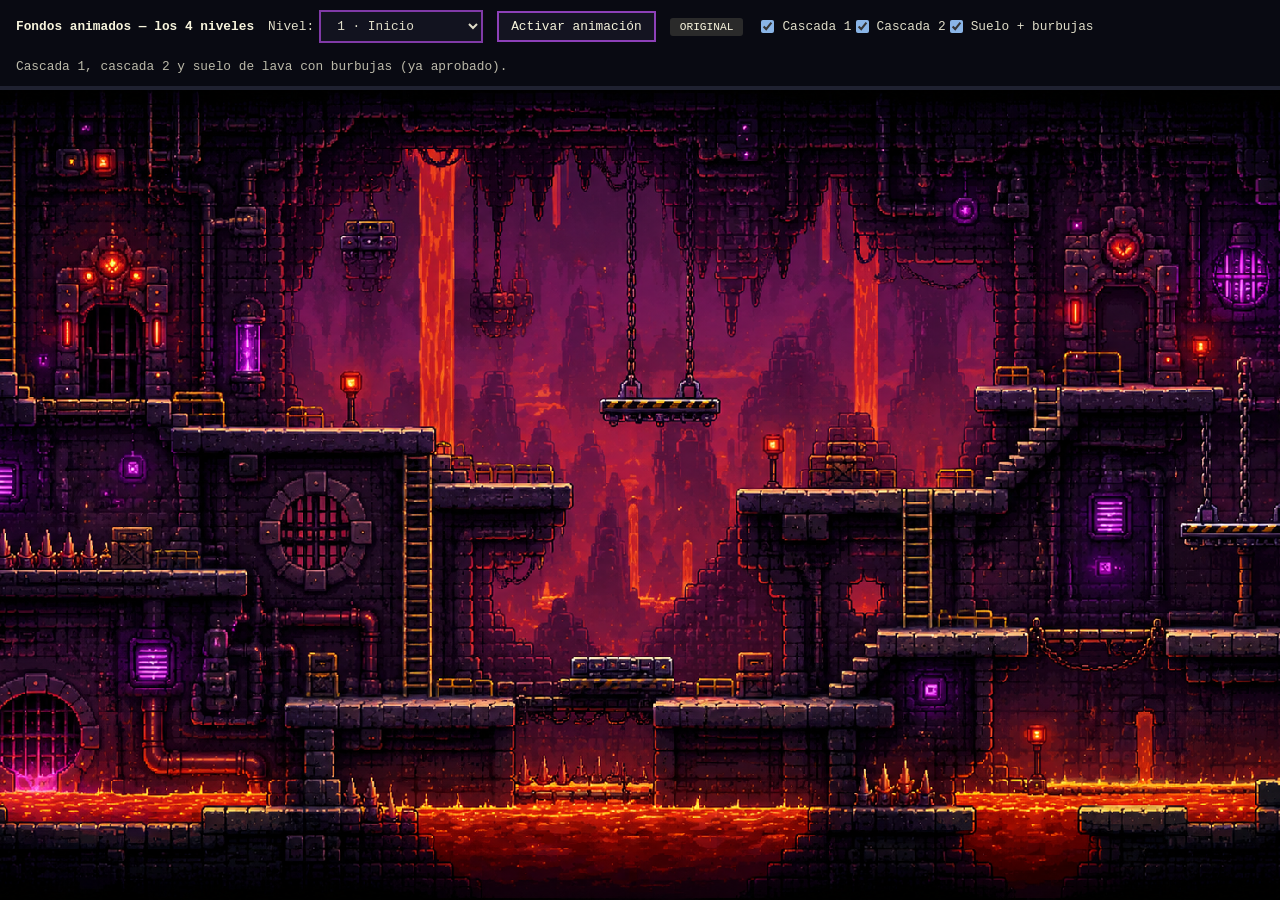
==== portfolio-juego/experimentos/lava-animada/comparacion-todos.html @ 850ff4bb "Respaldo: portfolio original + experimento de animaciones sin integrar Punto de restauracion previo " ====
<!doctype html>
<html lang="es">
<head>
<meta charset="UTF-8">
<meta name="viewport" content="width=device-width, initial-scale=1.0">
<title>Prueba: fondos animados de los 4 niveles (experimento aislado)</title>
<link rel="stylesheet" href="../../src/css/estilos.css">
<link rel="stylesheet" href="../../src/css/escenario.css">
<style>
  body { overflow-y: auto; }
  .barra-prueba {
    position: sticky; top: 0; z-index: 100;
    display: flex; align-items: center; gap: 14px; flex-wrap: wrap;
    padding: 10px 16px; background: #090a12; border-bottom: 4px solid #1f2130;
    font-family: var(--fuente-pixel); color: #f7f4dc; font-size: 0.8rem;
  }
  .barra-prueba button, .barra-prueba select {
    font: inherit; padding: 6px 12px; cursor: pointer;
    background: #141421; color: #f7f4dc; border: 2px solid rgba(199,86,255,.68);
  }
  .barra-prueba button[aria-pressed="true"] { background: #3a1a40; border-color: #ff6b6b; }
  .barra-prueba label { display: inline-flex; align-items: center; gap: 5px; opacity: .9; }
  .barra-prueba .etiqueta { padding: 3px 10px; border-radius: 3px; font-size: 0.7rem; }
  .etiqueta.original { background: #2a2a2a; }
  .etiqueta.animado { background: #5a2a1a; color: #ffb37a; }
  .capa-animada {
    position: absolute; inset: 0;
    image-rendering: pixelated;
    background-repeat: no-repeat; background-size: cover; background-position: center top;
    transition: opacity 120ms ease;
    pointer-events: none;
  }
  .capa-animada.oculta { opacity: 0; }
  .nombre-nivel { opacity: .75; flex-basis: 100%; line-height: 1.5; }
  .capa-sprite {
    position: absolute;
    image-rendering: pixelated;
    /* transform-origin se fija por JS, por objeto, en el punto real de anclaje de la cadena */
    transition: opacity 120ms ease;
    pointer-events: none;
  }
  .capa-sprite.oculta { opacity: 0; }
  .capa-sprite.oscila1 { animation: oscilarCadena1 3.2s ease-in-out infinite; }
  .capa-sprite.oscila2 { animation: oscilarCadena2 2.6s ease-in-out infinite; }
  @keyframes oscilarCadena1 {
    0%, 100% { transform: rotate(-7deg); }
    50% { transform: rotate(7deg); }
  }
  @keyframes oscilarCadena2 {
    0%, 100% { transform: rotate(6deg); }
    50% { transform: rotate(-5deg); }
  }
</style>
</head>
<body>
  <div class="barra-prueba">
    <strong>Fondos animados — los 4 niveles</strong>
    <label>Nivel:
      <select id="selNivel">
        <option value="1">1 · Inicio</option>
        <option value="2">2 · Experiencia</option>
        <option value="3">3 · Proyectos</option>
        <option value="4">4 · Contacto</option>
      </select>
    </label>
    <button id="btnToggle" type="button" aria-pressed="false">Activar animación</button>
    <span id="etiquetaEstado" class="etiqueta original">ORIGINAL</span>
    <span id="opcionesCapas"></span>
    <span id="nombreCapa" class="nombre-nivel"></span>
  </div>

  <main id="escenario" class="escenario" data-nivel-actual="1">
    <div id="capaExtra1" class="capa-animada oculta"></div>
    <div id="capaExtra2" class="capa-animada oculta"></div>
    <div id="capaExtra3" class="capa-animada oculta"></div>
    <img id="capaSprite1" class="capa-sprite oculta" alt="">
    <img id="capaSprite2" class="capa-sprite oculta" alt="">
  </main>

<script>
(function(){
  const NUM_FRAMES = 8;
  const MS_POR_FRAME = 160;

  // Cada nivel: lista de capas. tipo "onda" = fotogramas de fondo completo (como las cascadas).
  // tipo "sprite" = imagen de fondo alternativa + sprite independiente con rotacion CSS.
  const NIVELES = {
    1: {
      descripcion: 'Cascada 1, cascada 2 y suelo de lava con burbujas (ya aprobado).',
      capas: [
        { id: 'cascada1', nombre: 'Cascada 1', prefijo: 'cascada1', activaPorDefecto: true },
        { id: 'cascada2', nombre: 'Cascada 2', prefijo: 'cascada2', activaPorDefecto: true },
        { id: 'suelo1', nombre: 'Suelo + burbujas', prefijo: 'suelo', activaPorDefecto: true }
      ]
    },
    2: {
      descripcion: 'Agua de fondo, 6 lámparas parpadeando, y los DOS objetos colgantes (jaula-farol y cajón) oscilando en su cadena, con silueta recortada (ya no un rectángulo opaco) y el hueco parcheado en el fondo.',
      capas: [
        { id: 'agua2', nombre: 'Agua de fondo', prefijo: 'agua2', activaPorDefecto: true },
        { id: 'lamparas2', nombre: 'Lámparas', prefijo: 'lamparas2', activaPorDefecto: true }
      ],
      fondoAlternativo: 'recursos/frames/fondo2-parcheado.png',
      sprites: [
        {
          // Primer ajuste (w:179) usaba el ANCHO TOTAL del contenido (caja + cadena larga) como
          // si fuera el ancho real del objeto -- de ahi que saliera "enorme". Recalculado
          // comparando contra la jaula real pintada en escenario2.png: la caja (la parte mas
          // ancha) mide ~60px ahi, no ~120. Escala = 60 / 594 (ancho max. de fila en el PNG
          // nuevo) = 0.101. Posicion bajada un poco (y) para que no quede "muy arriba".
          id: 'jaula2', nombre: 'Jaula-farol oscilando',
          spriteSrc: 'recursos/frames/jaula2-sprite-v2.png',
          x: 147, y: 95, w: 90, claseOscilar: 'oscila1',
          origenXPct: 50.4, origenYPct: 0.0,
          activaPorDefecto: true
        },
        {
          // cajon2-sprite.png tambien reexportado a otra resolucion (836x1881, antes 50x260)
          id: 'cajon2', nombre: 'Cajón colgante oscilando',
          spriteSrc: 'recursos/frames/cajon2-sprite.png',
          x: 487, y: 366, w: 105, claseOscilar: 'oscila2',
          origenXPct: 50.0, origenYPct: 3.6,
          activaPorDefecto: true
        }
      ]
    },
    3: {
      descripcion: 'Agua de fondo, brillos morados/cálidos en faroles/piedras/velas (8 puntos), y la pantalla del ordenador con un radar que barre y pulsa.',
      capas: [
        { id: 'agua3', nombre: 'Agua de fondo', prefijo: 'agua3', activaPorDefecto: true },
        { id: 'brillos3', nombre: 'Brillos de faroles/piedras', prefijo: 'brillos3', activaPorDefecto: true },
        { id: 'pantalla3', nombre: 'Pantalla del ordenador', prefijo: 'pantalla3', activaPorDefecto: true }
      ]
    },
    4: {
      descripcion: 'Agua de fondo (y865-920) y 4 esferitas de señal viajando desde cada icono de contacto (email/github → antena izquierda, linkedin/cv → antena derecha) hasta el nodo inferior de su antena, con una cola corta y desvanecido al salir/llegar.',
      capas: [
        { id: 'agua4', nombre: 'Agua de fondo', prefijo: 'agua4', activaPorDefecto: true },
        { id: 'ondas4', nombre: 'Ondas de antena', prefijo: 'ondas4', activaPorDefecto: true }
      ]
    }
  };

  const escenario = document.getElementById('escenario');
  const capasExtra = [document.getElementById('capaExtra1'), document.getElementById('capaExtra2'), document.getElementById('capaExtra3')];
  const capasSprite = [document.getElementById('capaSprite1'), document.getElementById('capaSprite2')];
  const selNivel = document.getElementById('selNivel');
  const boton = document.getElementById('btnToggle');
  const etiqueta = document.getElementById('etiquetaEstado');
  const nombreCapa = document.getElementById('nombreCapa');
  const opcionesCapas = document.getElementById('opcionesCapas');

  let indice = 0, activo = false, intervalo = null;
  let capasActivasNivel = []; // las definiciones de capa (tipo onda) con su checkbox

  function construirUICapas(){
    opcionesCapas.innerHTML = '';
    const nivel = NIVELES[selNivel.value];
    capasActivasNivel = [];
    for (const capa of nivel.capas){
      const id = 'chk_' + capa.id;
      const label = document.createElement('label');
      const chk = document.createElement('input');
      chk.type = 'checkbox'; chk.id = id; chk.checked = capa.activaPorDefecto;
      chk.addEventListener('change', aplicarVisibilidad);
      label.appendChild(chk);
      label.append(' ' + capa.nombre);
      opcionesCapas.appendChild(label);
      capasActivasNivel.push({ def: capa, chk });
    }
    for (const s of (nivel.sprites || [])){
      const id = 'chk_' + s.id;
      const label = document.createElement('label');
      const chk = document.createElement('input');
      chk.type = 'checkbox'; chk.id = id; chk.checked = s.activaPorDefecto;
      chk.addEventListener('change', aplicarVisibilidad);
      label.appendChild(chk);
      label.append(' ' + s.nombre);
      opcionesCapas.appendChild(label);
      capasActivasNivel.push({ def: s, chk, esSprite: true });
    }
  }

  function pintarFrame(){
    const nivel = NIVELES[selNivel.value];
    capasExtra.forEach((el, i) => {
      const capa = nivel.capas[i];
      el.style.backgroundImage = capa ? `url("recursos/frames/${capa.prefijo}-${indice}.png")` : 'none';
    });
  }

  function siguienteFrame(){
    indice = (indice + 1) % NUM_FRAMES;
    pintarFrame();
  }

  function aplicarVisibilidad(){
    const nivel = NIVELES[selNivel.value];
    capasExtra.forEach((el, i) => {
      const capa = nivel.capas[i];
      const entrada = capasActivasNivel.find(c => c.def === capa);
      const visible = activo && capa && entrada && entrada.chk.checked;
      el.classList.toggle('oculta', !visible);
    });
    const sprites = nivel.sprites || [];
    let algunSpriteVisible = false;
    capasSprite.forEach((el, i) => {
      const s = sprites[i];
      if (!s) { el.classList.add('oculta'); el.className = 'capa-sprite oculta'; return; }
      const entrada = capasActivasNivel.find(c => c.def === s);
      const visible = activo && entrada && entrada.chk.checked;
      el.className = 'capa-sprite' + (visible ? ` ${s.claseOscilar}` : ' oculta');
      if (visible) algunSpriteVisible = true;
    });
    if (nivel.fondoAlternativo && algunSpriteVisible) {
      escenario.style.setProperty('background-image', `url("${nivel.fondoAlternativo}")`, 'important');
    } else {
      escenario.style.removeProperty('background-image');
    }
  }

  function posicionarSprites(){
    const nivel = NIVELES[selNivel.value];
    const sprites = nivel.sprites || [];
    const anchoImg = 1672, altoImg = 941;
    capasSprite.forEach((el, i) => {
      const s = sprites[i];
      if (!s) return;
      el.src = s.spriteSrc;
      el.style.left = (s.x / anchoImg * 100) + '%';
      el.style.top = (s.y / altoImg * 100) + '%';
      el.style.width = (s.w / anchoImg * 100) + '%';
      el.style.transformOrigin = `${s.origenXPct}% ${s.origenYPct}%`;
    });
  }

  selNivel.addEventListener('change', () => {
    escenario.dataset.nivelActual = selNivel.value;
    nombreCapa.textContent = NIVELES[selNivel.value].descripcion;
    indice = 0;
    construirUICapas();
    posicionarSprites();
    pintarFrame();
    aplicarVisibilidad();
  });

  nombreCapa.textContent = NIVELES[selNivel.value].descripcion;
  construirUICapas();
  posicionarSprites();
  pintarFrame();

  boton.addEventListener('click', () => {
    activo = !activo;
    boton.setAttribute('aria-pressed', String(activo));
    boton.textContent = activo ? 'Desactivar animación' : 'Activar animación';
    etiqueta.textContent = activo ? 'ANIMADO' : 'ORIGINAL';
    etiqueta.className = 'etiqueta ' + (activo ? 'animado' : 'original');
    aplicarVisibilidad();
    if (activo && !intervalo) intervalo = setInterval(siguienteFrame, MS_POR_FRAME);
    else if (!activo && intervalo) { clearInterval(intervalo); intervalo = null; }
  });
})();
</script>
</body>
</html>
---- portfolio-juego/src/css/estilos.css ----
:root {
    color-scheme: dark;
    --color-cielo-arriba: #17386f;
    --color-cielo-medio: #2c6f91;
    --color-cielo-abajo: #79b7a1;
    --color-suelo: #2b2436;
    --color-suelo-borde: #79e06e;
    --color-panel: #12121c;
    --color-panel-borde: #f1cf60;
    --color-texto: #f7f4dc;
    --color-texto-suave: #c9d7cf;
    --color-acento: #5ee1d2;
    --color-peligro: #ff6b6b;
    --sombra-pixel: 0 4px 0 #000000;
    --fuente-pixel: "Courier New", Courier, monospace;
    --alto-cabecera: 72px;
    --alto-pie: 48px;
    --alto-escenario: 56.28vw;
}

* {
    box-sizing: border-box;
}

html,
body {
    width: 100%;
    min-height: 100%;
    margin: 0;
}

body {
    display: flex;
    flex-direction: column;
    min-height: 100vh;
    overflow-x: hidden;
    overflow-y: auto;
    background: #0b0d16;
    color: var(--color-texto);
    font-family: var(--fuente-pixel);
}

@media (pointer: coarse), (max-width: 1024px), (max-height: 520px) {
    html,
    body {
        overscroll-behavior: none;
    }
}

button {
    font: inherit;
}

.oculto {
    display: none !important;
}

.cabecera-portfolio {
    position: relative;
    z-index: 30;
    display: flex;
    align-items: center;
    justify-content: space-between;
    flex: 0 0 var(--alto-cabecera);
    height: var(--alto-cabecera);
    padding: 0 28px;
    background: #090a12;
    border-bottom: 4px solid #1f2130;
    box-shadow: 0 5px 0 rgba(0, 0, 0, 0.45);
}

.marca-portfolio {
    flex: 0 1 auto;
    min-width: 0;
    color: var(--color-texto);
    font-size: 1.05rem;
    font-weight: 700;
    white-space: nowrap;
}

.menu-portfolio {
    display: flex;
    align-items: center;
    gap: 18px;
    white-space: nowrap;
}

.acciones-cabecera {
    display: flex;
    align-items: center;
    justify-content: flex-end;
    gap: 16px;
    flex: 1 1 auto;
    min-width: 0;
    margin-left: 24px;
}

.selector-idioma {
    display: inline-flex;
    align-items: center;
    flex: 0 0 auto;
    gap: 6px;
    color: var(--color-texto-suave);
    font-size: 0.66rem;
    white-space: nowrap;
}

.selector-idioma select {
    min-width: 78px;
    max-width: 92px;
    padding: 4px 6px;
    color: #f7f4dc;
    background: #141421;
    border: 2px solid rgba(199, 86, 255, 0.68);
    box-shadow: 0 0 10px rgba(199, 86, 255, 0.18);
    font: inherit;
    cursor: pointer;
}

.boton-sonido {
    display: grid;
    place-items: center;
    flex: 0 0 40px;
    width: 40px;
    height: 40px;
    padding: 0;
    color: #f7f4dc;
    background: transparent;
    border: 1px solid transparent;
    border-radius: 4px;
    cursor: pointer;
    transition: background 160ms ease, box-shadow 160ms ease;
}

.boton-sonido img {
    filter: invert(1);
}

.boton-sonido[hidden],
.boton-sonido img[hidden] {
    display: none;
}

.boton-sonido:hover,
.boton-sonido:focus-visible {
    background: #271323;
    box-shadow: 0 0 12px #ff4c4c55;
}

.boton-sonido:focus-visible {
    outline: 2px solid #ff6b6b;
    outline-offset: 2px;
}

.boton-sonido[aria-pressed="false"] img {
    opacity: 0.55;
}

.mezclador-audio {
    position: relative;
    flex: 0 0 auto;
}

.boton-mezclador {
    display: grid;
    place-items: center;
    flex: 0 0 40px;
    width: 40px;
    height: 40px;
    padding: 0;
    color: #f7f4dc;
    background: transparent;
    border: 1px solid transparent;
    border-radius: 4px;
    cursor: pointer;
    transition: background 160ms ease, box-shadow 160ms ease, color 160ms ease;
}

.boton-mezclador:hover,
.boton-mezclador:focus-visible {
    background: #271323;
    box-shadow: 0 0 12px #c756ff44;
}

.boton-mezclador:focus-visible {
    outline: 2px solid #c756ff;
    outline-offset: 2px;
}

.boton-mezclador[aria-expanded="true"] {
    color: #e8b8ff;
    background: #271323;
}

.panel-mezclador {
    position: absolute;
    top: calc(100% + 10px);
    right: 0;
    z-index: 40;
    display: flex;
    flex-direction: column;
    gap: 10px;
    min-width: 168px;
    padding: 14px 16px;
    background: #141421;
    border: 2px solid rgba(199, 86, 255, 0.68);
    border-radius: 6px;
    box-shadow: 0 0 10px rgba(199, 86, 255, 0.18), 0 8px 20px rgba(0, 0, 0, 0.45);
}

.panel-mezclador.oculto {
    display: none;
}

.fila-mezclador {
    display: flex;
    flex-direction: column;
    gap: 4px;
    font-size: 0.66rem;
    color: var(--color-texto-suave);
}

.fila-mezclador input[type="range"] {
    width: 100%;
    accent-color: #c756ff;
}

@media (max-width: 620px) {
    .panel-mezclador {
        right: -8px;
        min-width: 150px;
    }
}

@media (max-width: 480px) {
    /* La cabecera ya va justa de espacio en movil vertical; el mute general basta ahi
       y el mezclador fino sigue disponible en el resto de anchos. */
    .mezclador-audio {
        display: none;
    }
}

.selector-idioma select:hover,
.selector-idioma select:focus-visible {
    outline: none;
    border-color: #ff6b6b;
    box-shadow:
        0 0 8px rgba(255, 76, 76, 0.52),
        0 0 14px rgba(199, 86, 255, 0.26);
}

.menu-portfolio a {
    position: relative;
    color: var(--color-texto-suave);
    font-size: 0.9rem;
    text-decoration: none;
    text-shadow: 0 0 0 transparent;
    transition:
        color 160ms ease,
        text-shadow 160ms ease,
        filter 160ms ease;
}

.menu-portfolio a:hover,
.menu-portfolio a:focus-visible {
    color: #ffd7d7;
    outline: none;
    text-shadow:
        0 0 5px rgba(255, 76, 76, 0.95),
        0 0 12px rgba(255, 46, 70, 0.62);
    filter: drop-shadow(0 0 6px rgba(255, 46, 70, 0.36));
}

.menu-portfolio a.enlace-activo {
    color: #f2dcff;
    text-shadow:
        0 0 5px rgba(202, 91, 255, 0.95),
        0 0 14px rgba(151, 62, 255, 0.72),
        0 0 24px rgba(93, 47, 255, 0.38);
    filter: drop-shadow(0 0 7px rgba(151, 62, 255, 0.45));
}

.pie-portfolio {
    position: relative;
    z-index: 30;
    display: flex;
    align-items: center;
    justify-content: space-between;
    flex: 0 0 var(--alto-pie);
    height: var(--alto-pie);
    padding: 0 28px;
    color: var(--color-texto-suave);
    background: #090a12;
    border-top: 4px solid #1f2130;
    font-size: 0.78rem;
}

.pie-portfolio p {
    margin: 0;
}

@media (max-width: 620px) {
    :root {
        --alto-cabecera: 60px;
        --alto-pie: 58px;
    }

    .cabecera-portfolio {
        padding: 0 16px;
    }

    .acciones-cabecera {
        gap: 8px;
        margin-left: 12px;
    }

    .menu-portfolio {
        gap: 7px;
    }

    .menu-portfolio a {
        font-size: 0.62rem;
    }

    .selector-idioma span {
        display: none;
    }

    .selector-idioma select {
        min-width: 64px;
        max-width: 72px;
        padding: 3px 5px;
        font-size: 0.58rem;
    }

    .pie-portfolio {
        align-items: flex-start;
        justify-content: center;
        flex-direction: column;
        gap: 4px;
        padding: 8px 16px;
        font-size: 0.68rem;
    }
}

@media (max-height: 520px) and (orientation: landscape), (max-width: 820px) {
    :root {
        --alto-cabecera: 46px;
    }

    .cabecera-portfolio {
        gap: 8px;
        padding: 0 10px;
    }

    .marca-portfolio {
        flex: 1 1 145px;
        max-width: 34vw;
        overflow: hidden;
        font-size: 0.66rem;
        text-overflow: ellipsis;
    }

    .acciones-cabecera {
        flex: 0 1 auto;
        gap: 6px;
        margin-left: 0;
    }

    .menu-portfolio {
        gap: 6px;
    }

    .menu-portfolio a {
        font-size: 0.54rem;
    }

    .selector-idioma {
        font-size: 0.54rem;
    }

    .selector-idioma span {
        display: none;
    }

    .selector-idioma select {
        min-width: 58px;
        max-width: 66px;
        padding: 2px 4px;
        border-width: 1px;
        font-size: 0.52rem;
    }
}

@media (max-width: 430px) {
    :root {
        --alto-cabecera: 78px;
    }

    .cabecera-portfolio {
        display: grid;
        grid-template-columns: minmax(0, 1fr) auto 32px;
        grid-template-rows: 40px 26px;
        gap: 0 8px;
    }

    .acciones-cabecera {
        display: contents;
    }

    .selector-idioma {
        grid-column: 2;
        grid-row: 1;
    }

    .boton-sonido {
        grid-column: 3;
        grid-row: 1;
        flex-basis: 32px;
        width: 32px;
        height: 36px;
    }

    .marca-portfolio {
        grid-column: 1;
        grid-row: 1;
        max-width: none;
        overflow: hidden;
        font-size: 0.58rem;
        text-overflow: ellipsis;
    }

    .menu-portfolio {
        grid-column: 1 / -1;
        grid-row: 2;
        justify-content: space-between;
        gap: 5px;
    }

    .menu-portfolio a {
        font-size: 0.5rem;
    }
}
---- portfolio-juego/src/css/escenario.css ----
.escenario {
    position: relative;
    flex: 1 1 auto;
    overflow: hidden;
    height: max(calc(100vh - var(--alto-cabecera) - var(--alto-pie)), var(--alto-escenario));
    min-height: 0;
    width: 100%;
    isolation: isolate;
    background:
        url("../assets/imagenes/escenarios/escenario1.png") center top / cover no-repeat,
        linear-gradient(180deg, var(--color-cielo-arriba) 0%, var(--color-cielo-medio) 48%, var(--color-cielo-abajo) 100%);
    image-rendering: pixelated;
}

.escenario[data-nivel-actual="2"] {
    background:
        url("../assets/imagenes/escenarios/escenario2.png") center top / cover no-repeat,
        linear-gradient(180deg, #2b1642 0%, #57224c 48%, #1b1530 100%);
}

.escenario[data-nivel-actual="3"] {
    background:
        url("../assets/imagenes/escenarios/escenario3.png") center top / cover no-repeat,
        linear-gradient(180deg, #30253e 0%, #4f3858 48%, #1b1828 100%);
}

.escenario[data-nivel-actual="4"] {
    background:
        url("../assets/imagenes/escenarios/escenario4.png") center top / cover no-repeat,
        linear-gradient(180deg, #100b1f 0%, #241437 48%, #070815 100%);
}

.fondo-cielo {
    position: absolute;
    inset: 0;
    z-index: -4;
    background:
        radial-gradient(circle at 12% 18%, rgba(255, 246, 183, 0.9) 0 28px, transparent 30px),
        linear-gradient(90deg, transparent 0 12px, rgba(255, 255, 255, 0.12) 12px 16px, transparent 16px 42px);
    background-size: auto, 84px 100%;
}

.fondo-cielo,
.fondo-ciudad,
.plataforma-fondo {
    display: none;
}

.fondo-ciudad {
    position: absolute;
    right: 0;
    bottom: 76px;
    left: 0;
    z-index: -3;
    height: 34vh;
    min-height: 210px;
    opacity: 0.7;
    background:
        linear-gradient(90deg, transparent 0 4%, #26334b 4% 10%, transparent 10% 15%, #1d2942 15% 28%, transparent 28% 33%, #2d3851 33% 44%, transparent 44% 52%, #212e49 52% 66%, transparent 66% 72%, #33405a 72% 83%, transparent 83% 100%),
        repeating-linear-gradient(90deg, rgba(255, 214, 112, 0.45) 0 8px, transparent 8px 26px);
    background-position: bottom;
    background-repeat: no-repeat;
}

.nivel {
    position: absolute;
    inset: 0;
}

.nivel-activo {
    display: block;
}

.bloque-experiencia-nivel {
    position: absolute;
    top: 11.4%;
    right: 10.4%;
    bottom: 13.8%;
    left: 51.2%;
    z-index: 4;
    display: none;
    flex-direction: column;
    min-width: 0;
    padding: 20px 22px 18px;
    color: #f7efff;
    background:
        linear-gradient(180deg, rgba(9, 8, 19, 0.45), rgba(7, 6, 16, 0.58)),
        repeating-linear-gradient(0deg, rgba(196, 89, 255, 0.06) 0 1px, transparent 1px 14px);
    border: 0;
    box-shadow:
        0 0 32px rgba(111, 34, 185, 0.14) inset,
        0 0 22px rgba(184, 68, 255, 0.16);
    image-rendering: auto;
}

.escenario[data-nivel-actual="2"] .bloque-experiencia-nivel {
    display: flex;
}

.formulario-contacto-nivel {
    position: absolute;
    top: 22.5%;
    right: 10.2%;
    bottom: 13.5%;
    left: 55.2%;
    z-index: 4;
    display: none;
    min-width: 0;
    padding: 18px 20px;
    color: #f7efff;
    background:
        linear-gradient(180deg, rgba(8, 7, 18, 0.4), rgba(7, 6, 16, 0.58)),
        repeating-linear-gradient(0deg, rgba(199, 86, 255, 0.055) 0 1px, transparent 1px 13px);
    box-shadow:
        5px 0 0 rgba(199, 86, 255, 0.55) inset,
        0 0 26px rgba(199, 86, 255, 0.16) inset,
        0 0 20px rgba(199, 86, 255, 0.12);
    image-rendering: auto;
}

.escenario[data-nivel-actual="4"] .formulario-contacto-nivel {
    display: block;
}

.formulario-contacto-nivel.formulario-contacto-destacado {
    animation: formulario-contacto-pulso 520ms ease-out 2;
}

.etiqueta-contacto-nivel {
    display: block;
    margin-bottom: 8px;
    color: #ff8b9a;
    font-size: 0.72rem;
    text-shadow: 0 0 8px rgba(255, 76, 76, 0.42);
}

.formulario-contacto-nivel h2 {
    margin: 0 0 8px;
    color: #f7eaff;
    font-size: clamp(1.1rem, 1.7vw, 1.65rem);
    text-shadow:
        0 0 7px rgba(199, 86, 255, 0.9),
        0 0 18px rgba(199, 86, 255, 0.42);
}

.formulario-contacto-nivel p {
    margin: 0 0 14px;
    color: #d8cbe5;
    font-size: 0.78rem;
    line-height: 1.42;
}

.formulario-contacto-nivel form {
    display: grid;
    gap: 10px;
}

.formulario-contacto-nivel label {
    display: grid;
    gap: 5px;
    color: #ffb0bc;
    font-size: 0.72rem;
}

.formulario-contacto-nivel input,
.formulario-contacto-nivel textarea {
    width: 100%;
    min-width: 0;
    padding: 8px 9px;
    color: #f7efff;
    background: rgba(7, 6, 16, 0.7);
    border: 2px solid rgba(199, 86, 255, 0.42);
    box-shadow:
        3px 0 0 rgba(255, 107, 107, 0.72) inset,
        0 0 0 1px rgba(0, 0, 0, 0.58);
    font: inherit;
    font-size: 0.78rem;
}

.formulario-contacto-nivel textarea {
    min-height: 96px;
    max-height: 150px;
    overflow-y: auto;
    resize: vertical;
    scrollbar-color: #c756ff rgba(255, 255, 255, 0.08);
    scrollbar-width: thin;
}

.formulario-contacto-nivel textarea::-webkit-scrollbar {
    width: 8px;
}

.formulario-contacto-nivel textarea::-webkit-scrollbar-track {
    background: rgba(255, 255, 255, 0.08);
}

.formulario-contacto-nivel textarea::-webkit-scrollbar-thumb {
    background: #c756ff;
    box-shadow: 0 0 8px rgba(199, 86, 255, 0.7);
}

.formulario-contacto-nivel input:focus,
.formulario-contacto-nivel textarea:focus {
    outline: none;
    border-color: #ff8b9a;
    box-shadow:
        3px 0 0 rgba(255, 107, 107, 0.92) inset,
        0 0 12px rgba(199, 86, 255, 0.36);
}

.formulario-contacto-nivel button {
    justify-self: center;
    min-width: 118px;
    padding: 9px 12px;
    color: #ffe8ff;
    background:
        linear-gradient(180deg, rgba(79, 22, 92, 0.96), rgba(32, 9, 48, 0.98)),
        repeating-linear-gradient(90deg, rgba(255, 255, 255, 0.08) 0 2px, transparent 2px 6px);
    border: 3px solid #ff6b9a;
    box-shadow:
        0 3px 0 #000000,
        0 0 0 1px rgba(0, 0, 0, 0.78) inset,
        0 0 10px rgba(199, 86, 255, 0.36);
    cursor: pointer;
    font: inherit;
    font-size: 0.78rem;
    font-weight: 700;
    text-shadow:
        0 0 5px rgba(255, 255, 255, 0.76),
        0 0 12px rgba(255, 64, 121, 0.58);
    transition:
        color 140ms ease,
        border-color 140ms ease,
        box-shadow 140ms ease,
        filter 140ms ease,
        transform 140ms ease;
}

.formulario-contacto-nivel button:hover,
.formulario-contacto-nivel button:focus-visible {
    color: #ffffff;
    background:
        linear-gradient(180deg, rgba(120, 28, 120, 0.98), rgba(55, 10, 78, 0.98)),
        repeating-linear-gradient(90deg, rgba(255, 255, 255, 0.14) 0 2px, transparent 2px 6px);
    border-color: #ff2f6d;
    outline: none;
    box-shadow:
        0 3px 0 #000000,
        0 0 0 1px rgba(255, 218, 255, 0.52) inset,
        0 0 8px rgba(255, 255, 255, 0.72),
        0 0 16px rgba(255, 47, 109, 0.92),
        0 0 30px rgba(199, 86, 255, 0.64),
        0 0 48px rgba(255, 47, 109, 0.34);
    filter: brightness(1.16) saturate(1.22);
    transform: translateY(-1px);
    animation: boton-contacto-arcade 860ms steps(2, end) infinite;
}

@keyframes boton-contacto-arcade {
    0%,
    100% {
        text-shadow:
            0 0 5px #ffffff,
            0 0 12px rgba(255, 47, 109, 0.9),
            0 0 22px rgba(199, 86, 255, 0.58);
    }

    50% {
        text-shadow:
            0 0 3px #ffffff,
            0 0 9px rgba(199, 86, 255, 0.92),
            0 0 18px rgba(255, 47, 109, 0.62);
    }
}

@keyframes formulario-contacto-pulso {
    0% {
        filter: brightness(1);
    }

    50% {
        filter: brightness(1.28) drop-shadow(0 0 12px rgba(199, 86, 255, 0.62));
    }

    100% {
        filter: brightness(1);
    }
}

.bloque-experiencia-cabecera {
    display: flex;
    align-items: flex-end;
    justify-content: space-between;
    gap: 18px;
    flex: 0 0 auto;
    padding: 0 2px 12px;
    margin-bottom: 14px;
    border-bottom: 2px solid rgba(255, 76, 112, 0.35);
}

.bloque-experiencia-cabecera span {
    color: #ff8898;
    font-size: 0.76rem;
}

.bloque-experiencia-cabecera strong {
    color: #f7eaff;
    font-size: clamp(1.25rem, 2vw, 2rem);
    text-shadow:
        0 0 6px rgba(202, 91, 255, 0.9),
        0 0 16px rgba(151, 62, 255, 0.58);
}

.bloque-experiencia-scroll {
    min-height: 0;
    padding: 2px 10px 4px 0;
    overflow-y: auto;
    scrollbar-color: #c756ff rgba(255, 255, 255, 0.08);
    scrollbar-width: thin;
}

.bloque-experiencia-scroll::-webkit-scrollbar {
    width: 8px;
}

.bloque-experiencia-scroll::-webkit-scrollbar-track {
    background: rgba(255, 255, 255, 0.08);
}

.bloque-experiencia-scroll::-webkit-scrollbar-thumb {
    background: #c756ff;
    box-shadow: 0 0 8px rgba(199, 86, 255, 0.7);
}

.tarjeta-experiencia {
    position: relative;
    padding: 15px 18px 15px 22px;
    margin-bottom: 12px;
    background:
        linear-gradient(90deg, rgba(255, 76, 112, 0.13), transparent 28%),
        rgba(8, 7, 18, 0.7);
    border: 0;
    box-shadow:
        5px 0 0 rgba(255, 76, 112, 0.95) inset,
        0 3px 0 rgba(0, 0, 0, 0.38),
        0 0 0 1px rgba(255, 76, 112, 0.28) inset;
    transition:
        background 160ms ease,
        box-shadow 160ms ease,
        transform 160ms ease;
}

.tarjeta-experiencia:hover {
    background:
        linear-gradient(90deg, rgba(199, 86, 255, 0.18), transparent 34%),
        rgba(12, 9, 25, 0.84);
    box-shadow:
        5px 0 0 rgba(199, 86, 255, 0.95) inset,
        0 3px 0 rgba(0, 0, 0, 0.42),
        0 0 16px rgba(199, 86, 255, 0.28),
        0 0 0 1px rgba(199, 86, 255, 0.38) inset;
    transform: translateX(4px);
}

.tarjeta-experiencia h2,
.tarjeta-experiencia p {
    margin: 0;
}

.tarjeta-experiencia h2 {
    margin-bottom: 8px;
    color: #ff6d7f;
    font-size: 1rem;
    text-shadow: 0 0 8px rgba(255, 76, 112, 0.45);
}

.tarjeta-experiencia h2 a {
    color: inherit;
    text-decoration: none;
    text-shadow: inherit;
}

.tarjeta-experiencia h2 a:hover,
.tarjeta-experiencia h2 a:focus-visible {
    color: #f0b7ff;
    outline: none;
    text-shadow:
        0 0 7px rgba(199, 86, 255, 0.86),
        0 0 16px rgba(199, 86, 255, 0.38);
}

.tarjeta-experiencia p {
    color: #f0e7f7;
    font-size: 0.82rem;
    line-height: 1.55;
}

.tarjeta-experiencia-tecnologias {
    margin-top: 8px !important;
    color: #f5bfd0 !important;
}

.tarjeta-experiencia-tecnologias strong {
    color: #ff6d7f;
}

.tarjeta-experiencia-fecha {
    display: inline-block;
    margin-bottom: 8px;
    color: #caa7ff;
    font-size: 0.68rem;
}

.texto-coming-experiencia {
    margin: 16px 0 0;
    color: #dca7ff;
    font-size: 0.9rem;
    text-align: center;
    text-shadow:
        0 0 7px rgba(199, 86, 255, 0.78),
        0 0 16px rgba(199, 86, 255, 0.32);
    animation: coming-experiencia-parpadeo 1800ms ease-in-out infinite;
}

@keyframes coming-experiencia-parpadeo {
    0%,
    100% {
        opacity: 0.62;
    }

    50% {
        opacity: 1;
    }
}

.suelo {
    position: absolute;
    right: 0;
    bottom: 0;
    left: 0;
    height: 76px;
    z-index: 2;
    background:
        linear-gradient(180deg, var(--color-suelo-borde) 0 8px, #376040 8px 17px, var(--color-suelo) 17px 100%),
        repeating-linear-gradient(90deg, rgba(255, 255, 255, 0.08) 0 14px, transparent 14px 42px);
    border-top: 4px solid #d3f173;
    box-shadow: 0 -5px 0 rgba(0, 0, 0, 0.25) inset;
    display: none;
}

.capa-colisiones {
    position: absolute;
    inset: 0;
    z-index: 3;
    pointer-events: none;
}

.plataforma-colision {
    position: absolute;
    display: block;
    background: transparent;
    filter:
        drop-shadow(0 3px 0 rgba(255, 76, 76, 0.48))
        drop-shadow(0 8px 8px rgba(236, 92, 255, 0.2));
    image-rendering: pixelated;
}

.zona-escalera {
    position: absolute;
    display: block;
    pointer-events: none;
}

.escenario[data-nivel-actual="1"] .plataforma-colision {
    background:
        url("../assets/imagenes/escenarios/suelo1-transparente.png") left top / 100% 100% no-repeat;
}

.escenario[data-nivel-actual="2"] .plataforma-colision,
.escenario[data-nivel-actual="3"] .plataforma-colision,
.escenario[data-nivel-actual="4"] .plataforma-colision {
    background:
        linear-gradient(180deg, transparent 0 62%, rgba(255, 54, 73, 0.18) 100%);
    filter: none;
    box-shadow: 0 4px 8px rgba(255, 54, 73, 0.16);
}

.plataforma-colision::after {
    position: absolute;
    inset: 0;
    display: none;
    content: "";
    background: rgba(0, 255, 255, 0.18);
    border: 2px solid rgba(0, 255, 255, 0.9);
    box-shadow: 0 0 0 1px rgba(0, 0, 0, 0.85) inset;
}

.mostrar-colisiones .plataforma-colision::after {
    display: block;
}

.zona-escalera::after {
    position: absolute;
    inset: 0;
    display: none;
    content: "";
    background:
        repeating-linear-gradient(
            180deg,
            rgba(255, 218, 102, 0.38) 0 8px,
            transparent 8px 28px
        ),
        rgba(255, 218, 102, 0.1);
    border: 2px solid rgba(255, 218, 102, 0.92);
    box-shadow: 0 0 12px rgba(255, 218, 102, 0.38);
}

.mostrar-colisiones .zona-escalera::after {
    display: block;
}

.plataforma-fondo {
    position: absolute;
    z-index: -2;
    height: 18px;
    border: 3px solid rgba(31, 23, 45, 0.75);
    background: rgba(104, 95, 138, 0.48);
}

.plataforma-fondo-uno {
    right: 11%;
    bottom: 46%;
    width: min(280px, 32vw);
}

.plataforma-fondo-dos {
    left: 8%;
    bottom: 34%;
    width: min(220px, 28vw);
}

@media (max-width: 720px) {
    .escenario {
        touch-action: none;
    }

    .bloque-experiencia-nivel {
        top: 11%;
        right: 8.2%;
        bottom: 14.2%;
        left: 49.5%;
        padding: 12px;
    }

    .bloque-experiencia-cabecera {
        gap: 10px;
        padding-bottom: 8px;
        margin-bottom: 10px;
    }

    .bloque-experiencia-cabecera span {
        font-size: 0.58rem;
    }

    .bloque-experiencia-cabecera strong {
        font-size: 1rem;
    }

    .tarjeta-experiencia {
        padding: 10px 10px 10px 14px;
        margin-bottom: 9px;
    }

    .tarjeta-experiencia h2 {
        font-size: 0.78rem;
    }

    .tarjeta-experiencia p {
        font-size: 0.64rem;
        line-height: 1.35;
    }

    .texto-coming-experiencia {
        margin-top: 10px;
        font-size: 0.7rem;
    }

    .formulario-contacto-nivel {
        top: 22%;
        right: 8%;
        bottom: 13%;
        left: 53%;
        padding: 10px;
        overflow: auto;
    }

    .formulario-contacto-nivel h2 {
        font-size: 0.92rem;
    }

    .formulario-contacto-nivel p,
    .formulario-contacto-nivel label,
    .formulario-contacto-nivel input,
    .formulario-contacto-nivel textarea,
    .formulario-contacto-nivel button {
        font-size: 0.6rem;
    }

    .formulario-contacto-nivel textarea {
        min-height: 58px;
    }

    .fondo-ciudad {
        height: 28vh;
        min-height: 160px;
    }

    .plataforma-fondo-uno,
    .plataforma-fondo-dos {
        opacity: 0.45;
    }
}
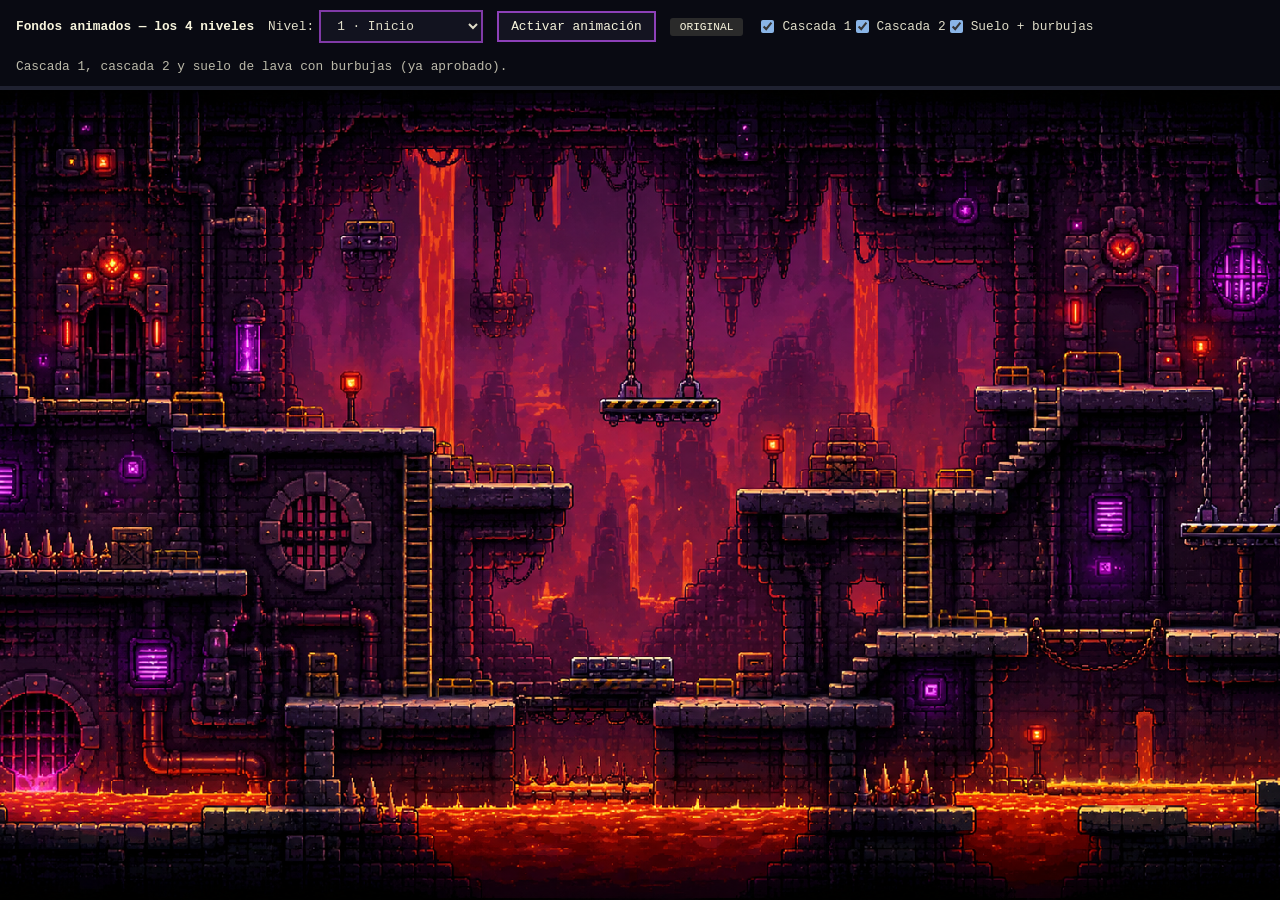
==== commit f3fb352f: "Experimento: jaula del escenario 2 mas grande y colgando desde fuera del techo - Jaula +13% (w 90 ->" ====
--- a/portfolio-juego/experimentos/lava-animada/comparacion-todos.html
+++ b/portfolio-juego/experimentos/lava-animada/comparacion-todos.html
@@ -40,6 +40,7 @@
     pointer-events: none;
   }
   .capa-sprite.oculta { opacity: 0; }
+  .capa-imagen { position: absolute; top: 0; left: 0; pointer-events: none; }
   .capa-sprite.oscila1 { animation: oscilarCadena1 3.2s ease-in-out infinite; }
   .capa-sprite.oscila2 { animation: oscilarCadena2 2.6s ease-in-out infinite; }
   @keyframes oscilarCadena1 {
@@ -73,8 +74,12 @@
     <div id="capaExtra1" class="capa-animada oculta"></div>
     <div id="capaExtra2" class="capa-animada oculta"></div>
     <div id="capaExtra3" class="capa-animada oculta"></div>
-    <img id="capaSprite1" class="capa-sprite oculta" alt="">
-    <img id="capaSprite2" class="capa-sprite oculta" alt="">
+    <!-- Contenedor con el rectangulo REAL de la imagen de fondo (cover + center top), para que
+         los sprites se posicionen en coordenadas de imagen en cualquier proporcion de ventana. -->
+    <div id="capaImagen" class="capa-imagen">
+      <img id="capaSprite1" class="capa-sprite oculta" alt="">
+      <img id="capaSprite2" class="capa-sprite oculta" alt="">
+    </div>
   </main>
 
 <script>
@@ -107,9 +112,16 @@
           // comparando contra la jaula real pintada en escenario2.png: la caja (la parte mas
           // ancha) mide ~60px ahi, no ~120. Escala = 60 / 594 (ancho max. de fila en el PNG
           // nuevo) = 0.101. Posicion bajada un poco (y) para que no quede "muy arriba".
+          //
+          // Ronda 5: +13% (w 90 -> 102, proporcion intacta) y subida hasta el techo. La cadena del
+          // PNG es opaca desde la fila 0 (corte duro), asi que el borde superior del sprite queda
+          // POR ENCIMA del escenario (y negativo): el overflow:hidden del escenario recorta la
+          // cadena justo en el borde y se lee como si siguiera hacia arriba. x recalculado para
+          // que el eje de la cadena (50.4% del ancho) siga en x=192.4 del fondo. El pivote sigue
+          // en el extremo superior del sprite (origenYPct 0), ahora 36px por encima del borde.
           id: 'jaula2', nombre: 'Jaula-farol oscilando',
           spriteSrc: 'recursos/frames/jaula2-sprite-v2.png',
-          x: 147, y: 95, w: 90, claseOscilar: 'oscila1',
+          x: 141, y: -36, w: 102, claseOscilar: 'oscila1',
           origenXPct: 50.4, origenYPct: 0.0,
           activaPorDefecto: true
         },
@@ -217,6 +229,19 @@
       escenario.style.removeProperty('background-image');
     }
   }
+
+  const capaImagen = document.getElementById('capaImagen');
+  function ajustarCapaImagen(){
+    // Misma formula que Juego.calcularRectanguloImagenFondo(): cover + center top.
+    const W = escenario.clientWidth, H = escenario.clientHeight;
+    const escala = Math.max(W / 1672, H / 941);
+    const w = 1672 * escala, h = 941 * escala;
+    capaImagen.style.left = ((W - w) / 2) + 'px';
+    capaImagen.style.width = w + 'px';
+    capaImagen.style.height = h + 'px';
+  }
+  new ResizeObserver(ajustarCapaImagen).observe(escenario);
+  ajustarCapaImagen();
 
   function posicionarSprites(){
     const nivel = NIVELES[selNivel.value];
